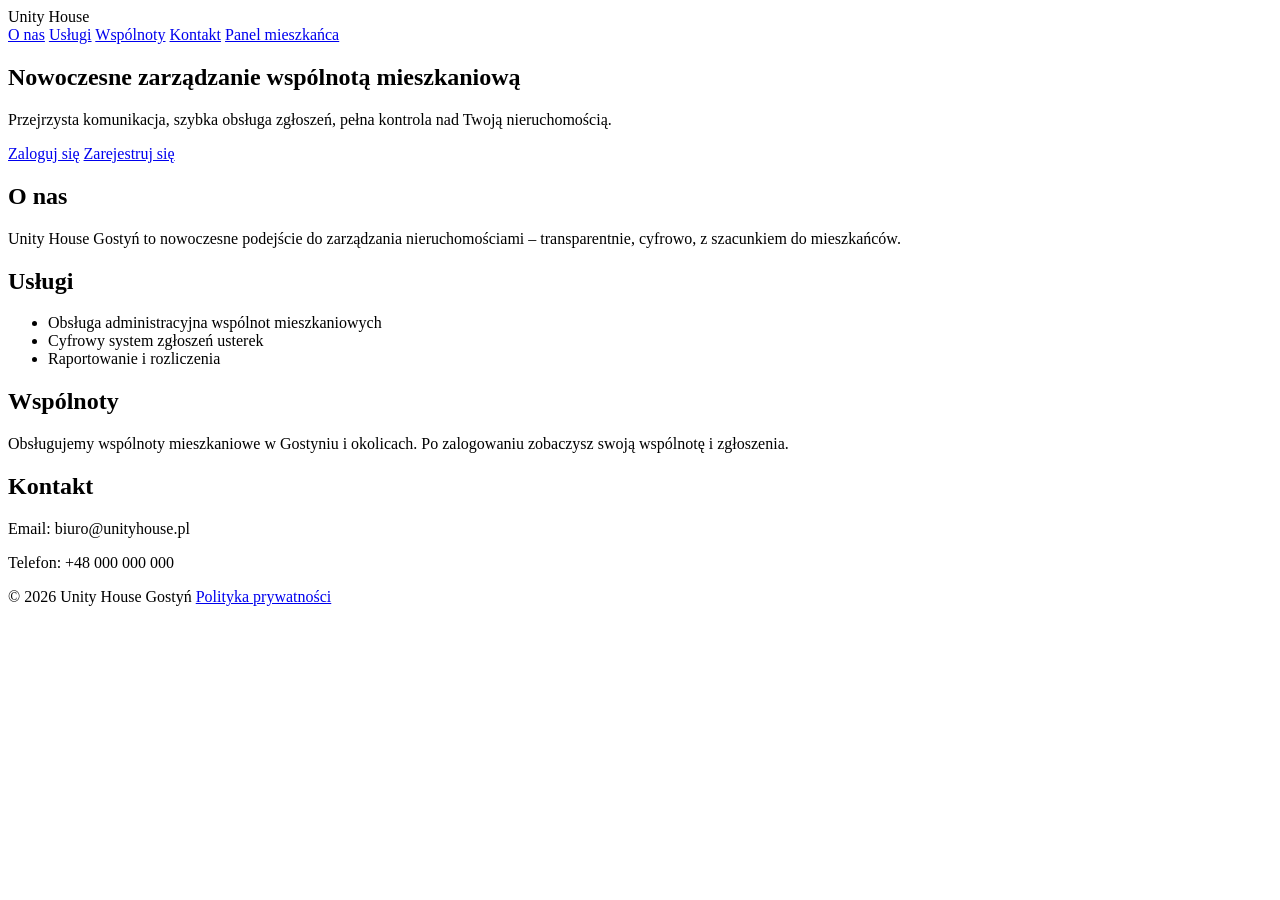
==== index.html @ 422ef563 "Add files via upload" ====
<!DOCTYPE html>
<html lang="pl">
<head>
    <meta charset="UTF-8">
    <title>Unity House – Zarządzanie wspólnotą</title>
    <meta name="viewport" content="width=device-width, initial-scale=1.0">

    <link rel="stylesheet" href="css/base.css">
    <link rel="stylesheet" href="css/layout.css">
    <link rel="stylesheet" href="css/components.css">
</head>

<body class="uh-body">

<header class="uh-topbar">
    <div class="uh-logo">Unity House</div>
    <nav class="uh-nav">
        <a href="#o-nas">O nas</a>
        <a href="#uslugi">Usługi</a>
        <a href="#wspolnoty">Wspólnoty</a>
        <a href="#kontakt">Kontakt</a>
        <a href="login.html" class="uh-btn uh-btn-gold">Panel mieszkańca</a>
    </nav>
</header>

<main class="uh-main">

    <section class="hero">
        <div class="hero-content">
            <h1>Nowoczesne zarządzanie wspólnotą mieszkaniową</h1>
            <p>Przejrzysta komunikacja, szybka obsługa zgłoszeń, pełna kontrola nad Twoją nieruchomością.</p>

            <div class="hero-actions">
                <a href="login.html" class="uh-btn uh-btn-gold">Zaloguj się</a>
                <a href="register.html" class="uh-btn uh-btn-outline">Zarejestruj się</a>
            </div>
        </div>
    </section>

    <section id="o-nas" class="section">
        <h2>O nas</h2>
        <p>Unity House Gostyń to nowoczesne podejście do zarządzania nieruchomościami – transparentnie, cyfrowo, z szacunkiem do mieszkańców.</p>
    </section>

    <section id="uslugi" class="section">
        <h2>Usługi</h2>
        <ul class="uh-list">
            <li>Obsługa administracyjna wspólnot mieszkaniowych</li>
            <li>Cyfrowy system zgłoszeń usterek</li>
            <li>Raportowanie i rozliczenia</li>
        </ul>
    </section>

    <section id="wspolnoty" class="section">
        <h2>Wspólnoty</h2>
        <p>Obsługujemy wspólnoty mieszkaniowe w Gostyniu i okolicach. Po zalogowaniu zobaczysz swoją wspólnotę i zgłoszenia.</p>
    </section>

    <section id="kontakt" class="section">
        <h2>Kontakt</h2>
        <p>Email: biuro@unityhouse.pl</p>
        <p>Telefon: +48 000 000 000</p>
    </section>

</main>

<footer class="uh-footer">
    <span>© <span id="year"></span> Unity House Gostyń</span>
    <a href="#">Polityka prywatności</a>
</footer>

<script>
document.getElementById("year").textContent = new Date().getFullYear();
</script>

</body>
</html>
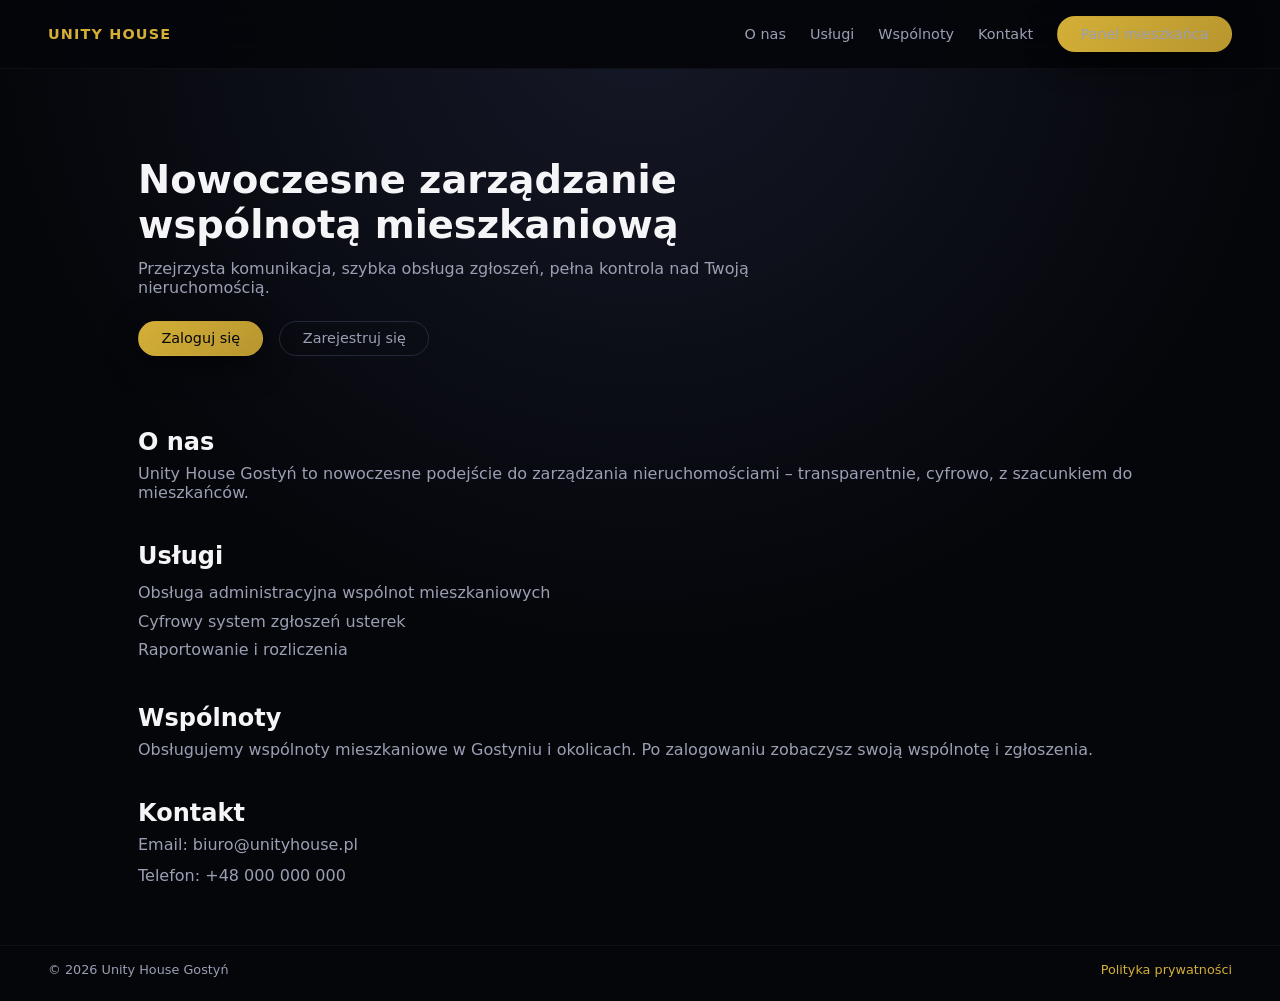
==== commit 94c1b3f2: "Update index.html" ====
--- a/index.html
+++ b/index.html
@@ -5,9 +5,9 @@
     <title>Unity House – Zarządzanie wspólnotą</title>
     <meta name="viewport" content="width=device-width, initial-scale=1.0">
 
-    <link rel="stylesheet" href="css/base.css">
-    <link rel="stylesheet" href="css/layout.css">
-    <link rel="stylesheet" href="css/components.css">
+    <link rel="stylesheet" href="base.css">
+    <link rel="stylesheet" href="layout.css">
+    <link rel="stylesheet" href="components.css">
 </head>
 
 <body class="uh-body">
--- a/base.css
+++ b/base.css
@@ -0,0 +1,47 @@
+:root {
+    --bg: #05060a;
+    --bg-alt: #0b0d14;
+    --card: #11141f;
+    --border: #242838;
+    --text: #f5f5f7;
+    --muted: #9a9fb3;
+    --gold: #d4af37;
+    --gold-soft: #b8962f;
+    --danger: #ff4b4b;
+    --radius: 10px;
+    --shadow-soft: 0 18px 45px rgba(0, 0, 0, 0.6);
+    --font-main: system-ui, -apple-system, BlinkMacSystemFont, "SF Pro Text", sans-serif;
+}
+
+*,
+*::before,
+*::after {
+    box-sizing: border-box;
+}
+
+html, body {
+    margin: 0;
+    padding: 0;
+    background: radial-gradient(circle at top, #151827 0, #05060a 55%);
+    color: var(--text);
+    font-family: var(--font-main);
+}
+
+a {
+    color: var(--gold);
+    text-decoration: none;
+}
+
+a:hover {
+    color: var(--gold-soft);
+}
+
+h1, h2, h3 {
+    margin: 0 0 0.5rem;
+    font-weight: 600;
+}
+
+p {
+    margin: 0 0 0.75rem;
+    color: var(--muted);
+}
--- a/layout.css
+++ b/layout.css
@@ -0,0 +1,104 @@
+.uh-body {
+    min-height: 100vh;
+    display: flex;
+    flex-direction: column;
+}
+
+.uh-topbar {
+    position: sticky;
+    top: 0;
+    z-index: 10;
+    display: flex;
+    align-items: center;
+    justify-content: space-between;
+    padding: 1rem 3rem;
+    background: rgba(5, 6, 10, 0.92);
+    backdrop-filter: blur(18px);
+    border-bottom: 1px solid rgba(255, 255, 255, 0.04);
+}
+
+.uh-logo {
+    font-weight: 600;
+    letter-spacing: 0.08em;
+    text-transform: uppercase;
+    font-size: 0.9rem;
+    color: var(--gold);
+}
+
+.uh-nav {
+    display: flex;
+    gap: 1.5rem;
+    align-items: center;
+    font-size: 0.9rem;
+}
+
+.uh-nav a {
+    color: var(--muted);
+}
+
+.uh-nav a:hover {
+    color: var(--text);
+}
+
+.uh-nav-label {
+    color: var(--muted);
+    font-size: 0.9rem;
+}
+
+.uh-main {
+    flex: 1;
+    padding: 2.5rem 3rem 3rem;
+    max-width: 1100px;
+    margin: 0 auto;
+}
+
+.hero {
+    padding: 3rem 0 2rem;
+}
+
+.hero-content {
+    max-width: 620px;
+}
+
+.hero h1 {
+    font-size: 2.4rem;
+    margin-bottom: 0.75rem;
+}
+
+.hero p {
+    font-size: 1rem;
+}
+
+.hero-actions {
+    margin-top: 1.5rem;
+    display: flex;
+    gap: 1rem;
+}
+
+.section {
+    margin-top: 2.5rem;
+}
+
+.uh-footer {
+    padding: 1rem 3rem 1.5rem;
+    display: flex;
+    justify-content: space-between;
+    font-size: 0.8rem;
+    color: var(--muted);
+    border-top: 1px solid rgba(255, 255, 255, 0.04);
+    background: #05060a;
+}
+
+.panel {
+    display: grid;
+    grid-template-columns: minmax(0, 1.2fr) minmax(0, 1fr);
+    gap: 2rem;
+}
+
+.panel-section {
+    background: var(--card);
+    border-radius: var(--radius);
+    padding: 1.5rem;
+    box-shadow: var(--shadow-soft);
+    border: 1px solid var(--border);
+}
--- a/components.css
+++ b/components.css
@@ -0,0 +1,120 @@
+.uh-btn {
+    border-radius: 999px;
+    padding: 0.55rem 1.4rem;
+    border: 1px solid transparent;
+    font-size: 0.9rem;
+    cursor: pointer;
+    background: transparent;
+    color: var(--text);
+    transition: all 0.18s ease-out;
+}
+
+.uh-btn-gold {
+    background: linear-gradient(135deg, var(--gold), var(--gold-soft));
+    color: #05060a;
+    box-shadow: 0 10px 30px rgba(0, 0, 0, 0.6);
+}
+
+.uh-btn-gold:hover {
+    filter: brightness(1.05);
+    transform: translateY(-1px);
+}
+
+.uh-btn-outline {
+    border-color: var(--border);
+    color: var(--muted);
+}
+
+.uh-btn-outline:hover {
+    border-color: var(--gold);
+    color: var(--gold);
+}
+
+.uh-btn.full {
+    width: 100%;
+    justify-content: center;
+}
+
+.uh-btn-small {
+    padding: 0.3rem 0.8rem;
+    font-size: 0.8rem;
+}
+
+.uh-list {
+    list-style: none;
+    padding: 0;
+    margin: 0.5rem 0 0;
+}
+
+.uh-list li {
+    padding: 0.3rem 0;
+    color: var(--muted);
+}
+
+input, textarea, select {
+    width: 100%;
+    padding: 0.55rem 0.7rem;
+    border-radius: 8px;
+    border: 1px solid var(--border);
+    background: #090b12;
+    color: var(--text);
+    font-family: inherit;
+    font-size: 0.9rem;
+    outline: none;
+    transition: border-color 0.15s ease-out, box-shadow 0.15s ease-out;
+}
+
+input:focus,
+textarea:focus,
+select:focus {
+    border-color: var(--gold);
+    box-shadow: 0 0 0 1px rgba(212, 175, 55, 0.3);
+}
+
+label {
+    display: block;
+    margin: 0.6rem 0 0.25rem;
+    font-size: 0.85rem;
+    color: var(--muted);
+}
+
+.tickets-list {
+    display: flex;
+    flex-direction: column;
+    gap: 0.75rem;
+}
+
+.ticket-card {
+    background: #0b0f1a;
+    border-radius: 10px;
+    padding: 0.9rem 1rem;
+    border: 1px solid var(--border);
+}
+
+.ticket-card h3 {
+    font-size: 0.95rem;
+    margin-bottom: 0.25rem;
+}
+
+.ticket-card p {
+    font-size: 0.85rem;
+}
+
+.ticket-status {
+    display: inline-block;
+    margin-top: 0.4rem;
+    font-size: 0.75rem;
+    color: var(--muted);
+}
+
+.list {
+    margin-top: 0.75rem;
+    display: flex;
+    flex-direction: column;
+    gap: 0.4rem;
+}
+
+.list-item {
+    font-size: 0.85rem;
+    color: var(--muted);
+}
